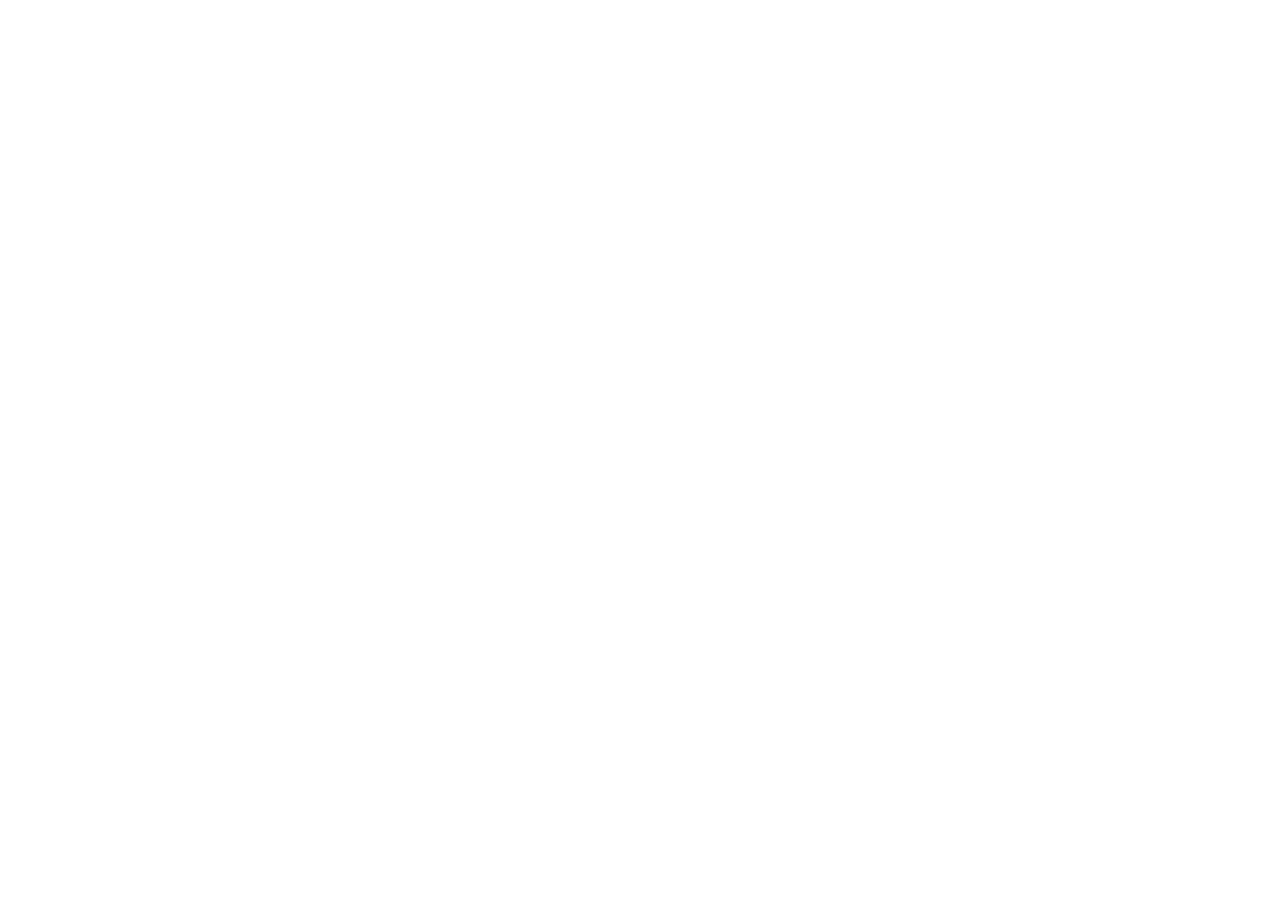
==== index.html @ a6c27d0e "revision" ====
<!DOCTYPE html>
<html lang="en">
  <head>
    <meta charset="UTF-8" />
    <meta name="viewport" content="width=device-width, initial-scale=1.0" />
    <title>Get and Post</title>
  </head>
  <body></body>
  <script src="script.js"></script>
</html>
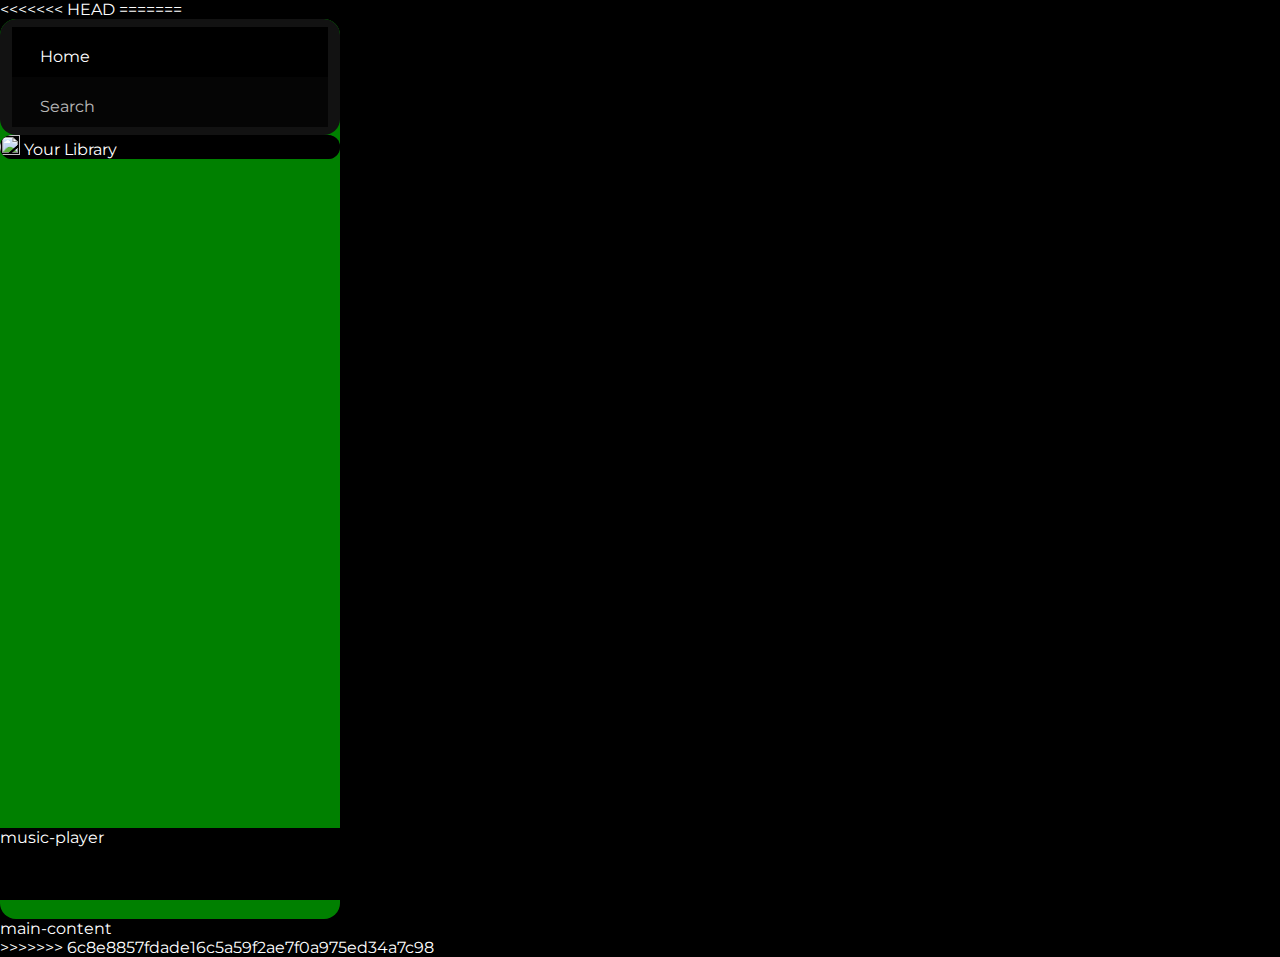
==== commit a5dc571d: "Merge branch 'main' of https://github.com/Jay-Govind/Practice" ====
--- a/index.html
+++ b/index.html
@@ -1,5 +1,6 @@
 <!DOCTYPE html>
 <html lang="en">
+<<<<<<< HEAD
   <head>
     <meta charset="UTF-8" />
     <meta name="viewport" content="width=device-width, initial-scale=1.0" />
@@ -7,4 +8,53 @@
   </head>
   <body></body>
   <script src="script.js"></script>
+=======
+<head>
+    <meta charset="UTF-8">
+    <meta name="viewport" content="width=device-width, initial-scale=1.0">
+    <link rel="stylesheet" href="https://cdnjs.cloudflare.com/ajax/libs/font-awesome/6.6.0/css/all.min.css" integrity="sha512-Kc323vGBEqzTmouAECnVceyQqyqdsSiqLQISBL29aUW4U/M7pSPA/gEUZQqv1cwx4OnYxTxve5UMg5GT6L4JJg==" crossorigin="anonymous" referrerpolicy="no-referrer" />
+    <link rel="icon" href="C:\Users\pearl\Desktop\classroom\spotify-project\logo.png"/>
+    <title>Spotify - Web Player:Music for everyone</title>
+    <link rel="preconnect" href="https://fonts.googleapis.com">
+    <link rel="preconnect" href="https://fonts.gstatic.com" crossorigin>
+    <link href="https://fonts.googleapis.com/css2?family=Montserrat:ital,wght@0,100..900;1,100..900&display=swap" rel="stylesheet">
+    <link rel="stylesheet" href="style.css"/>
+</head>
+<body>
+    <div class="main">
+        <div class="sidebar">
+            <div class="nav">
+                <div class="nav-option" style="opacity: 1;">
+                    <i class="fa-solid fa-house"></i>
+                    <a href="#" >Home</a>
+                </div>
+                <div class="nav-option">
+                    <i class="fa-solid fa-magnifying-glass"></i>
+                    <a href="#" >Search</a>
+                </div>
+            </div>
+            <div class="library">
+                <div class="options">
+                    <div class="lib-option">
+                       <img src="library_icon.png">
+                        <a href="#" >Your Library</a>
+                    </div>
+                </div>
+            </div>
+                    <div class="icons">
+                        <i class="fa-solid fa-plus"></i>
+                        <i class="fa-solid fa-arrow-right"></i>
+
+                    </div>
+                    </div>
+                   
+               
+               
+            </div>
+        </div>
+        <div class="main-content">main-content</div>
+        <div class="music-player">music-player</div>
+    </div>
+</body>
+>>>>>>> 6c8e8857fdade16c5a59f2ae7f0a975ed34a7c98
 </html>
--- a/style.css
+++ b/style.css
@@ -0,0 +1,80 @@
+* {
+  font-family: "Montserrat", serif;
+  margin: 0;
+  background-color: black;
+  color: white;
+  overflow: hidden;
+}
+
+.main {
+  display: flex;
+  height: 100vh;
+}
+
+.sidebar {
+  background-color: green;
+  width: 340px;
+  border-radius: 1rem;
+}
+
+.main-content {
+  background-color: #000;
+  flex: 1;
+  overflow: auto;
+}
+
+.music-player {
+  background-color: black;
+  position: fixed;
+  bottom: 0;
+  width: 100%;
+  height: 72px;
+}
+
+a {
+  text-decoration: none;
+}
+
+.nav {
+  background-color: #121212;
+  border-radius: 1rem;
+  display: flex;
+  flex-direction: column;
+  justify-content: center;
+  height: 100px;
+  padding: 0.5rem 0.75rem;
+}
+
+.nav-option {
+  line-height: 2.5rem;
+  opacity: 0.7;
+  padding: 0.5rem 0.75rem;
+}
+
+.nav-option:hover {
+  opacity: 1;
+}
+
+.nav-option i {
+  font-size: 1.25rem;
+}
+
+.nav-option a {
+  font-size: 1rem;
+  margin-left: 1rem;
+}
+
+.library {
+  background-color: #121212;
+  border-radius: 1rem;
+}
+
+.options {
+  display: inline;
+  justify-content: space-between;
+}
+
+.lib-option img {
+  height: 1.25rem;
+  width: 1.25rem;
+}
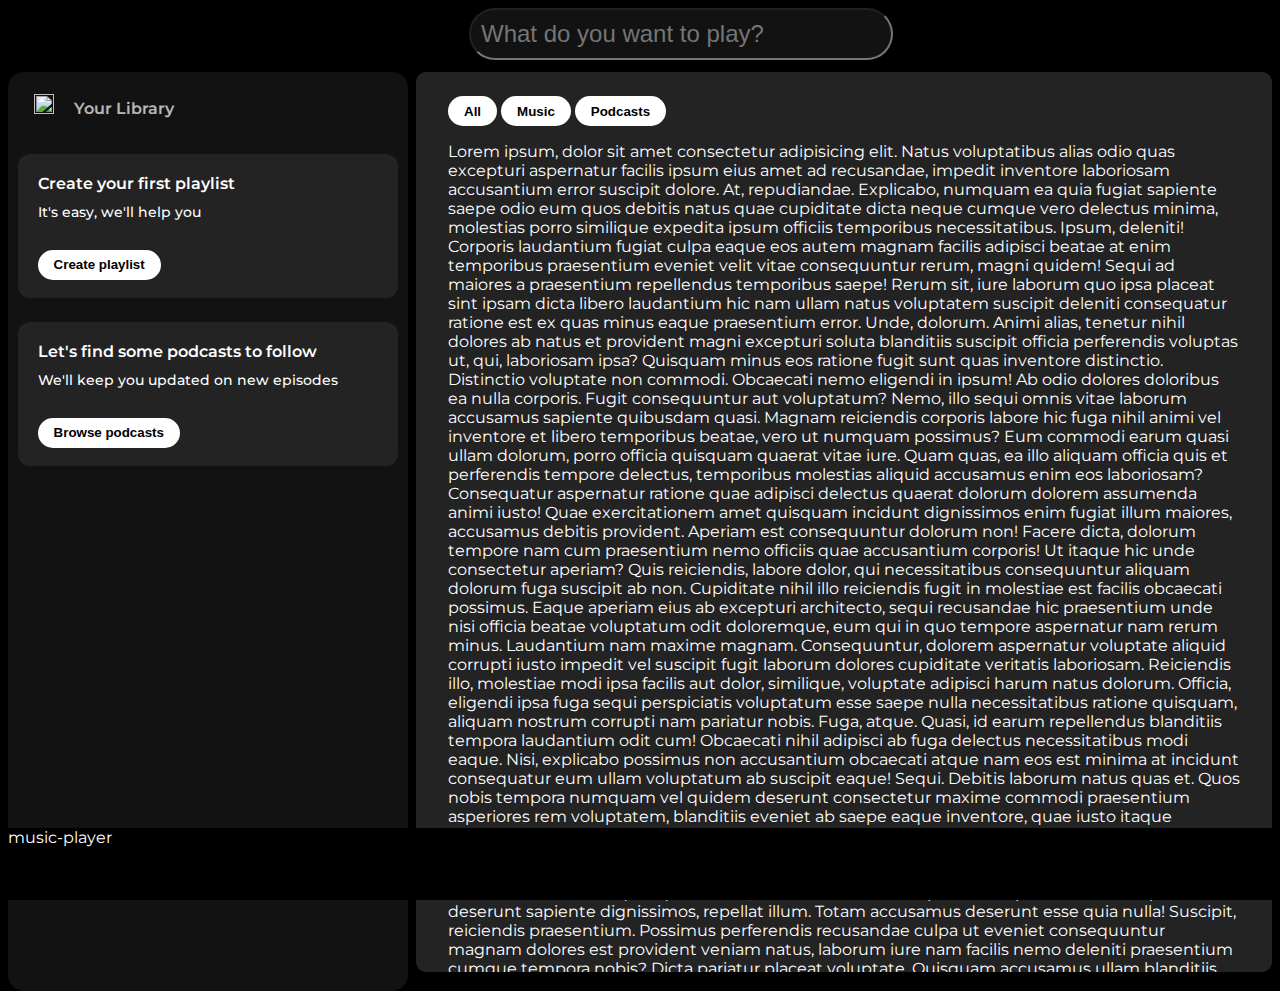
==== commit fdb3fb66: "add the files" ====
--- a/index.html
+++ b/index.html
@@ -1,60 +1,254 @@
 <!DOCTYPE html>
 <html lang="en">
-<<<<<<< HEAD
   <head>
     <meta charset="UTF-8" />
     <meta name="viewport" content="width=device-width, initial-scale=1.0" />
-    <title>Get and Post</title>
+    <title>Spotify - Web Player: Music for everyone</title>
+    <link rel="stylesheet" href="style.css" />
+    <link
+      rel="stylesheet"
+      href="https://cdnjs.cloudflare.com/ajax/libs/font-awesome/6.6.0/css/all.min.css"
+      integrity="sha512-Kc323vGBEqzTmouAECnVceyQqyqdsSiqLQISBL29aUW4U/M7pSPA/gEUZQqv1cwx4OnYxTxve5UMg5GT6L4JJg=="
+      crossorigin="anonymous"
+      referrerpolicy="no-referrer"
+    />
+    <link rel="icon" href="./assets/logo.png" />
+    <link rel="preconnect" href="https://fonts.googleapis.com" />
+    <link rel="preconnect" href="https://fonts.gstatic.com" crossorigin />
+    <link
+      href="https://fonts.googleapis.com/css2?family=Montserrat:ital,wght@0,100..900;1,100..900&display=swap"
+      rel="stylesheet"
+    />
   </head>
-  <body></body>
-  <script src="script.js"></script>
-=======
-<head>
-    <meta charset="UTF-8">
-    <meta name="viewport" content="width=device-width, initial-scale=1.0">
-    <link rel="stylesheet" href="https://cdnjs.cloudflare.com/ajax/libs/font-awesome/6.6.0/css/all.min.css" integrity="sha512-Kc323vGBEqzTmouAECnVceyQqyqdsSiqLQISBL29aUW4U/M7pSPA/gEUZQqv1cwx4OnYxTxve5UMg5GT6L4JJg==" crossorigin="anonymous" referrerpolicy="no-referrer" />
-    <link rel="icon" href="C:\Users\pearl\Desktop\classroom\spotify-project\logo.png"/>
-    <title>Spotify - Web Player:Music for everyone</title>
-    <link rel="preconnect" href="https://fonts.googleapis.com">
-    <link rel="preconnect" href="https://fonts.gstatic.com" crossorigin>
-    <link href="https://fonts.googleapis.com/css2?family=Montserrat:ital,wght@0,100..900;1,100..900&display=swap" rel="stylesheet">
-    <link rel="stylesheet" href="style.css"/>
-</head>
-<body>
+  <body>
+    <div class="top">
+      <div class="logo">
+        <i class="fa-brands fa-spotify"></i>
+      </div>
+
+      <div class="search-bar">
+        <div class="homelogo"><i class="fa-solid fa-house"></i></div>
+        <div class="search">
+          <i class="fa-solid fa-magnifying-glass"></i>
+          <input type="text" placeholder="What do you want to play?" />
+        </div>
+      </div>
+      <div class="validation"></div>
+    </div>
     <div class="main">
-        <div class="sidebar">
-            <div class="nav">
-                <div class="nav-option" style="opacity: 1;">
-                    <i class="fa-solid fa-house"></i>
-                    <a href="#" >Home</a>
-                </div>
-                <div class="nav-option">
-                    <i class="fa-solid fa-magnifying-glass"></i>
-                    <a href="#" >Search</a>
-                </div>
-            </div>
-            <div class="library">
-                <div class="options">
-                    <div class="lib-option">
-                       <img src="library_icon.png">
-                        <a href="#" >Your Library</a>
-                    </div>
-                </div>
-            </div>
-                    <div class="icons">
-                        <i class="fa-solid fa-plus"></i>
-                        <i class="fa-solid fa-arrow-right"></i>
+      <div class="sidebar">
+        <div class="library">
+          <div class="lib-options">
+            <div class="your-lib">
+              <img src="./assets/library_icon.png" alt="" />
+              <a href="#"> Your Library</a>
+            </div>
+            <div class="icons">
+              <i class="fa-solid fa-plus"></i>
+              <i class="fa-solid fa-arrow-right"></i>
+            </div>
+          </div>
+          <div class="lib-box">
+            <div class="box-one">
+              <div class="box-p1">Create your first playlist</div>
+              <div class="box-p2">It's easy, we'll help you</div>
+              <button class="badge">Create playlist</button>
+            </div>
+            <div class="box-one">
+              <div class="box-p1">Let's find some podcasts to follow</div>
+              <div class="box-p2">We'll keep you updated on new episodes</div>
+              <button class="badge">Browse podcasts</button>
+            </div>
+          </div>
+        </div>
+      </div>
 
-                    </div>
-                    </div>
-                   
-               
-               
-            </div>
+      <div class="main-content">
+        <div class="content">
+          <div class="sticky-nav">
+            <button class="badge">All</button>
+            <button class="badge">Music</button>
+            <button class="badge">Podcasts</button>
+          </div>
+          <div class="albums">
+            Lorem ipsum, dolor sit amet consectetur adipisicing elit. Natus
+            voluptatibus alias odio quas excepturi aspernatur facilis ipsum eius
+            amet ad recusandae, impedit inventore laboriosam accusantium error
+            suscipit dolore. At, repudiandae. Explicabo, numquam ea quia fugiat
+            sapiente saepe odio eum quos debitis natus quae cupiditate dicta
+            neque cumque vero delectus minima, molestias porro similique
+            expedita ipsum officiis temporibus necessitatibus. Ipsum, deleniti!
+            Corporis laudantium fugiat culpa eaque eos autem magnam facilis
+            adipisci beatae at enim temporibus praesentium eveniet velit vitae
+            consequuntur rerum, magni quidem! Sequi ad maiores a praesentium
+            repellendus temporibus saepe! Rerum sit, iure laborum quo ipsa
+            placeat sint ipsam dicta libero laudantium hic nam ullam natus
+            voluptatem suscipit deleniti consequatur ratione est ex quas minus
+            eaque praesentium error. Unde, dolorum. Animi alias, tenetur nihil
+            dolores ab natus et provident magni excepturi soluta blanditiis
+            suscipit officia perferendis voluptas ut, qui, laboriosam ipsa?
+            Quisquam minus eos ratione fugit sunt quas inventore distinctio.
+            Distinctio voluptate non commodi. Obcaecati nemo eligendi in ipsum!
+            Ab odio dolores doloribus ea nulla corporis. Fugit consequuntur aut
+            voluptatum? Nemo, illo sequi omnis vitae laborum accusamus sapiente
+            quibusdam quasi. Magnam reiciendis corporis labore hic fuga nihil
+            animi vel inventore et libero temporibus beatae, vero ut numquam
+            possimus? Eum commodi earum quasi ullam dolorum, porro officia
+            quisquam quaerat vitae iure. Quam quas, ea illo aliquam officia quis
+            et perferendis tempore delectus, temporibus molestias aliquid
+            accusamus enim eos laboriosam? Consequatur aspernatur ratione quae
+            adipisci delectus quaerat dolorum dolorem assumenda animi iusto!
+            Quae exercitationem amet quisquam incidunt dignissimos enim fugiat
+            illum maiores, accusamus debitis provident. Aperiam est consequuntur
+            dolorum non! Facere dicta, dolorum tempore nam cum praesentium nemo
+            officiis quae accusantium corporis! Ut itaque hic unde consectetur
+            aperiam? Quis reiciendis, labore dolor, qui necessitatibus
+            consequuntur aliquam dolorum fuga suscipit ab non. Cupiditate nihil
+            illo reiciendis fugit in molestiae est facilis obcaecati possimus.
+            Eaque aperiam eius ab excepturi architecto, sequi recusandae hic
+            praesentium unde nisi officia beatae voluptatum odit doloremque, eum
+            qui in quo tempore aspernatur nam rerum minus. Laudantium nam maxime
+            magnam. Consequuntur, dolorem aspernatur voluptate aliquid corrupti
+            iusto impedit vel suscipit fugit laborum dolores cupiditate
+            veritatis laboriosam. Reiciendis illo, molestiae modi ipsa facilis
+            aut dolor, similique, voluptate adipisci harum natus dolorum.
+            Officia, eligendi ipsa fuga sequi perspiciatis voluptatum esse saepe
+            nulla necessitatibus ratione quisquam, aliquam nostrum corrupti nam
+            pariatur nobis. Fuga, atque. Quasi, id earum repellendus blanditiis
+            tempora laudantium odit cum! Obcaecati nihil adipisci ab fuga
+            delectus necessitatibus modi eaque. Nisi, explicabo possimus non
+            accusantium obcaecati atque nam eos est minima at incidunt
+            consequatur eum ullam voluptatum ab suscipit eaque! Sequi. Debitis
+            laborum natus quas et. Quos nobis tempora numquam vel quidem
+            deserunt consectetur maxime commodi praesentium asperiores rem
+            voluptatem, blanditiis eveniet ab saepe eaque inventore, quae iusto
+            itaque quisquam distinctio! Suscipit laboriosam vitae placeat cumque
+            rerum numquam itaque natus nam nostrum voluptatum laudantium ea quo
+            ut aspernatur pariatur nulla autem perferendis illum, sequi quis
+            alias officia voluptatibus enim dolorum? Dicta! Eaque mollitia
+            quaerat vero beatae veritatis esse illum aliquid quam nulla, tenetur
+            amet sed corporis. Suscipit sunt sed voluptatibus deserunt sapiente
+            dignissimos, repellat illum. Totam accusamus deserunt esse quia
+            nulla! Suscipit, reiciendis praesentium. Possimus perferendis
+            recusandae culpa ut eveniet consequuntur magnam dolores est
+            provident veniam natus, laborum iure nam facilis nemo deleniti
+            praesentium cumque tempora nobis? Dicta pariatur placeat voluptate.
+            Quisquam accusamus ullam blanditiis, praesentium nulla, dolorum
+            eaque sapiente dolores culpa eos quibusdam? Voluptatibus iure
+            possimus recusandae reprehenderit eum expedita dignissimos quos
+            labore perspiciatis. Recusandae blanditiis dolorem omnis dicta
+            natus. Iusto repellat placeat sequi nesciunt. Blanditiis cupiditate
+            vitae provident ipsa eveniet, iusto, maiores architecto esse saepe
+            rem facere perferendis quaerat commodi laboriosam omnis libero
+            temporibus, distinctio alias. Optio, expedita consectetur! Cum modi
+            vel saepe, sint fugiat ratione tempore reprehenderit ducimus quae.
+            Pariatur blanditiis officia praesentium, dolorem aliquid tempore
+            amet repellat nostrum, sed doloribus minima laborum aliquam,
+            consequatur quidem consequuntur enim! Placeat esse dolores sed
+            magnam, rerum deleniti ex culpa, fugit cum recusandae sit ab animi
+            non commodi quibusdam nulla cumque eos sequi pariatur autem alias
+            unde reprehenderit. Unde, vel maxime. Fugit necessitatibus sed
+            ducimus, ipsam optio, dignissimos nemo nam accusamus expedita ad
+            odit pariatur aspernatur illum iure? Excepturi odio a hic, nesciunt
+            adipisci dolor praesentium architecto, sapiente unde magnam
+            reprehenderit. Tempore consequatur alias nemo, at enim dolorem sed!
+            Repellat esse placeat aliquam, aliquid ab autem eaque dolore labore,
+            unde cum ut ad reprehenderit ipsa minima quos! Sequi quod velit
+            sint! Perferendis alias, harum ab necessitatibus magnam, modi
+            pariatur dolores voluptates soluta at, sequi autem nostrum aliquid
+            rerum nulla consectetur sit similique vitae nemo quibusdam tempora
+            beatae reiciendis iure quia! Ea? Minus eum maiores, quis natus
+            ratione tempore animi repellat similique dignissimos velit!
+            Consectetur eos libero facere iure excepturi hic, odit fugiat, ab
+            quis repellendus quaerat eaque maxime cum dolore accusamus! Rem
+            quidem dolorum ab, debitis neque possimus nulla iusto id eveniet
+            velit fuga saepe nisi. Est sed, repudiandae, mollitia repellendus,
+            recusandae officiis error ex dolorem voluptas nihil dolor soluta
+            consectetur? Saepe iure earum debitis dignissimos natus aperiam
+            consequuntur hic explicabo sapiente magni, assumenda eligendi labore
+            eaque quisquam, commodi ducimus veritatis esse dolores quos
+            voluptatem quo voluptate. Asperiores facilis magni fugit. Tenetur
+            voluptas esse in quasi iste odio culpa a mollitia, incidunt est ea,
+            molestiae porro ducimus. Nam vero quidem quaerat quas. Hic pariatur,
+            illum et aspernatur adipisci eum laboriosam laudantium! Fuga
+            architecto, magni rerum ut id est. Id, minima perspiciatis. Nihil
+            accusantium fugiat laboriosam distinctio dolorem maiores laborum
+            debitis quam, quos magni consequuntur modi culpa et incidunt totam,
+            quas ea? Beatae numquam iusto, qui temporibus, quisquam eos maiores
+            odio rerum quam placeat minima nam sequi autem quo architecto
+            incidunt odit assumenda commodi, fugiat vel ipsa neque quaerat iste.
+            Dignissimos, facilis. Soluta nihil qui ipsa ratione blanditiis et
+            sapiente sunt temporibus? Officiis consequuntur nostrum nesciunt
+            delectus cumque aperiam similique adipisci placeat accusantium
+            perferendis nihil, voluptas, molestias recusandae, deleniti quos
+            fugiat sunt. Ex animi repellendus temporibus, voluptatem explicabo
+            optio blanditiis. Vero officia perferendis dolore blanditiis,
+            expedita dolorem inventore minus aut eligendi rem nisi fugit autem
+            corrupti consequuntur at voluptatibus est earum quidem. Fugit
+            adipisci non rerum. Dolor facilis error eligendi aperiam a, sit
+            quisquam velit odit labore id, modi dolorem veniam in nobis suscipit
+            itaque rem fugit odio mollitia ad! Velit, quisquam? Maiores dolores
+            ad commodi ullam placeat perferendis, rem dolor inventore vero
+            eligendi magni delectus quasi, itaque deleniti, accusantium animi.
+            Animi nihil autem rerum saepe iste laborum itaque officia voluptas.
+            Aut? Dolorum illo atque expedita, voluptate eum commodi. Sint minima
+            a voluptates. Esse unde nesciunt laboriosam praesentium dicta
+            tempore beatae eligendi ipsum fuga facilis assumenda id error
+            voluptate nisi, voluptatem repellat? Libero quis placeat architecto
+            nesciunt, facere animi consequatur debitis sapiente voluptates
+            soluta id veritatis, minus, voluptatem molestias. Ea, obcaecati
+            maxime velit aperiam maiores dolor similique perspiciatis iure
+            optio, possimus dignissimos. Aperiam officiis saepe molestias quam
+            cumque iste ullam sunt nemo ut assumenda totam, beatae iusto quod
+            debitis culpa recusandae praesentium nulla quibusdam! Quidem ipsum
+            earum facere dolore voluptate, quae sed! Quia quaerat odit illum,
+            distinctio quas alias obcaecati nulla fugit blanditiis vero eius
+            soluta cupiditate nostrum nisi facere. Sint iure commodi impedit
+            fuga perspiciatis magnam hic cupiditate? Ipsa, alias assumenda.
+            Modi, nam debitis expedita incidunt, omnis, inventore quisquam
+            quaerat recusandae in cum minima odit id labore dignissimos
+            voluptatem. Deserunt, exercitationem. Eveniet quae magni dolor
+            officiis. Nostrum autem atque ex aliquid! Nesciunt facilis aperiam
+            vel iste? Mollitia facere amet saepe, praesentium minus aliquid
+            recusandae quis incidunt iusto enim reiciendis? Quidem, eos tempora!
+            Accusamus velit animi laborum laudantium hic enim atque veritatis.
+            Adipisci architecto in, dignissimos minus quis sed animi tenetur
+            praesentium magni dolorem fugit amet aspernatur nesciunt
+            voluptatibus blanditiis dolore eveniet aliquam fuga maiores iste
+            aperiam impedit! Quas facere quidem fuga! Eaque mollitia consequatur
+            minima. Quia repellendus quisquam corrupti cumque explicabo atque,
+            dolores saepe ratione possimus necessitatibus molestias id, est
+            reprehenderit minus laborum vel eaque aut blanditiis, quaerat
+            distinctio quibusdam? Earum? Voluptates delectus hic itaque maiores
+            eum sunt aut ab dolore, sint reiciendis, voluptate velit dolorem
+            natus sit minus obcaecati adipisci deserunt? Modi dignissimos
+            aspernatur magnam odio? Quibusdam eos nisi optio? In autem
+            voluptates doloremque suscipit nesciunt, corrupti porro culpa
+            reprehenderit voluptas molestias repellat iure deleniti nostrum
+            tenetur animi odit, numquam eaque. Ab sapiente qui eligendi nobis
+            saepe non possimus tempore? Quibusdam molestiae at non obcaecati.
+            Totam, minima impedit, amet laborum nam fugiat earum repudiandae
+            necessitatibus autem distinctio dolorum eaque at provident, officia
+            quos dolore accusamus vitae a esse quo! Ex! At, eius non. Libero
+            fugiat alias, ratione pariatur non reprehenderit, atque aliquam at
+            eaque repellendus molestiae soluta cumque sapiente magni natus minus
+            nisi neque qui quidem aut nam autem. Autem! Repellat quo ad ipsam
+            itaque eos ut impedit doloribus rem praesentium assumenda aspernatur
+            quia corporis delectus, officia ratione quaerat recusandae. Adipisci
+            esse voluptas reprehenderit minus laudantium unde quidem eum
+            dignissimos? Necessitatibus esse corrupti sunt minima blanditiis
+            dolores voluptatibus dicta qui voluptatum, sit consequatur fugiat
+            labore quia recusandae quod voluptate! Quam, optio necessitatibus!
+            Facere veniam fugit cum expedita eveniet ex adipisci. Assumenda cum,
+            unde facere optio nam autem, aspernatur debitis quod mollitia
+            voluptas a odio nulla recusandae temporibus doloremque explicabo.
+            Illum earum dolore minima cumque saepe omnis rem repellendus
+            quaerat? Architecto.
+          </div>
         </div>
-        <div class="main-content">main-content</div>
-        <div class="music-player">music-player</div>
+      </div>
+
+      <div class="music-player">music-player</div>
     </div>
-</body>
->>>>>>> 6c8e8857fdade16c5a59f2ae7f0a975ed34a7c98
+  </body>
 </html>
--- a/style.css
+++ b/style.css
@@ -1,6 +1,7 @@
-* {
-  font-family: "Montserrat", serif;
+body {
+  font-family: "Montserrat", sans-serif;
   margin: 0;
+  padding: 0;
   background-color: black;
   color: white;
   overflow: hidden;
@@ -9,72 +10,155 @@
 .main {
   display: flex;
   height: 100vh;
+  padding: 0.5rem;
+}
+
+.top {
+  background-color: black;
+  height: 64px;
+  display: flex;
+  justify-content: space-between;
 }
 
 .sidebar {
-  background-color: green;
-  width: 340px;
-  border-radius: 1rem;
+  background-color: black;
+  width: 400px;
+  margin-right: 0.5rem;
+  flex-shrink: 0;
 }
-
-.main-content {
-  background-color: #000;
+.content {
   flex: 1;
+  background-color: black;
+  border-radius: 10px;
   overflow: auto;
 }
 
 .music-player {
   background-color: black;
   position: fixed;
-  bottom: 0;
+  bottom: 0px;
   width: 100%;
   height: 72px;
 }
 
-a {
-  text-decoration: none;
+.top .logo i {
+  font-size: 2em;
+  padding: 1rem;
 }
 
-.nav {
+.search-bar .search input {
   background-color: #121212;
-  border-radius: 1rem;
-  display: flex;
-  flex-direction: column;
-  justify-content: center;
-  height: 100px;
-  padding: 0.5rem 0.75rem;
+  font-size: 1.5em;
+  padding: 10px;
+  margin: 8px;
+  width: 400px;
+  border-radius: 50px;
 }
 
-.nav-option {
-  line-height: 2.5rem;
-  opacity: 0.7;
-  padding: 0.5rem 0.75rem;
+.search-bar {
+  display: flex;
+}
+.search-bar .homelogo i {
+  font-size: 1.5em;
+  padding-right: 20px;
+  padding-left: 30px;
 }
 
-.nav-option:hover {
-  opacity: 1;
-}
-
-.nav-option i {
-  font-size: 1.25rem;
-}
-
-.nav-option a {
-  font-size: 1rem;
-  margin-left: 1rem;
+.search-bar .homelogo {
+  padding-top: 20px;
 }
 
 .library {
   background-color: #121212;
   border-radius: 1rem;
+  height: 100vh;
+  padding: 0.6rem 0.6rem;
 }
 
-.options {
-  display: inline;
+.lib-options {
+  display: flex;
   justify-content: space-between;
+  align-items: center;
+  padding: 1rem;
+  padding-top: 0.5rem;
+  height: 2rem;
 }
 
-.lib-option img {
+.your-lib a {
+  text-decoration: none;
+  color: white;
+  opacity: 0.7;
+
+  font-size: 1rem;
+  font-weight: 600;
+}
+.your-lib :hover {
+  opacity: 1;
+}
+
+.your-lib img {
   height: 1.25rem;
   width: 1.25rem;
+  padding-right: 1rem;
 }
+
+.lib-options .icons {
+  font-size: 1.25rem;
+  display: flex;
+}
+.lib-options .icons i {
+  opacity: 0.7;
+  margin-right: 1rem;
+}
+
+.lib-options .icons i:hover {
+  opacity: 1;
+}
+
+.box-one {
+  height: 7rem;
+
+  background-color: #232323;
+  border-radius: 0.75rem;
+  margin: 1rem 0 1.5rem 0;
+  padding: 1rem 1.25rem;
+  line-height: 1.75rem;
+}
+
+.box-one .box-p1 {
+  font-size: 1rem;
+  font-weight: 600;
+}
+
+.box-one .box-p2 {
+  font-size: 0.85rem;
+  font-weight: 500;
+}
+
+.badge {
+  background-color: #fff;
+  border: none;
+  border-radius: 2rem;
+  padding: 0.25rem 1rem;
+  font-weight: 600;
+  height: 1.9rem;
+  width: fit-content;
+  margin-top: 1.5rem;
+}
+
+.content {
+  /* flex: 1; */
+  background-color: #232323;
+  height: 100vh;
+  padding: 0 2rem 0 2rem;
+  /* overflow-y: auto; */
+}
+
+.sticky-nav {
+  position: sticky;
+  top: 0;
+
+  height: 70px;
+  background-color: #232323;
+}
+
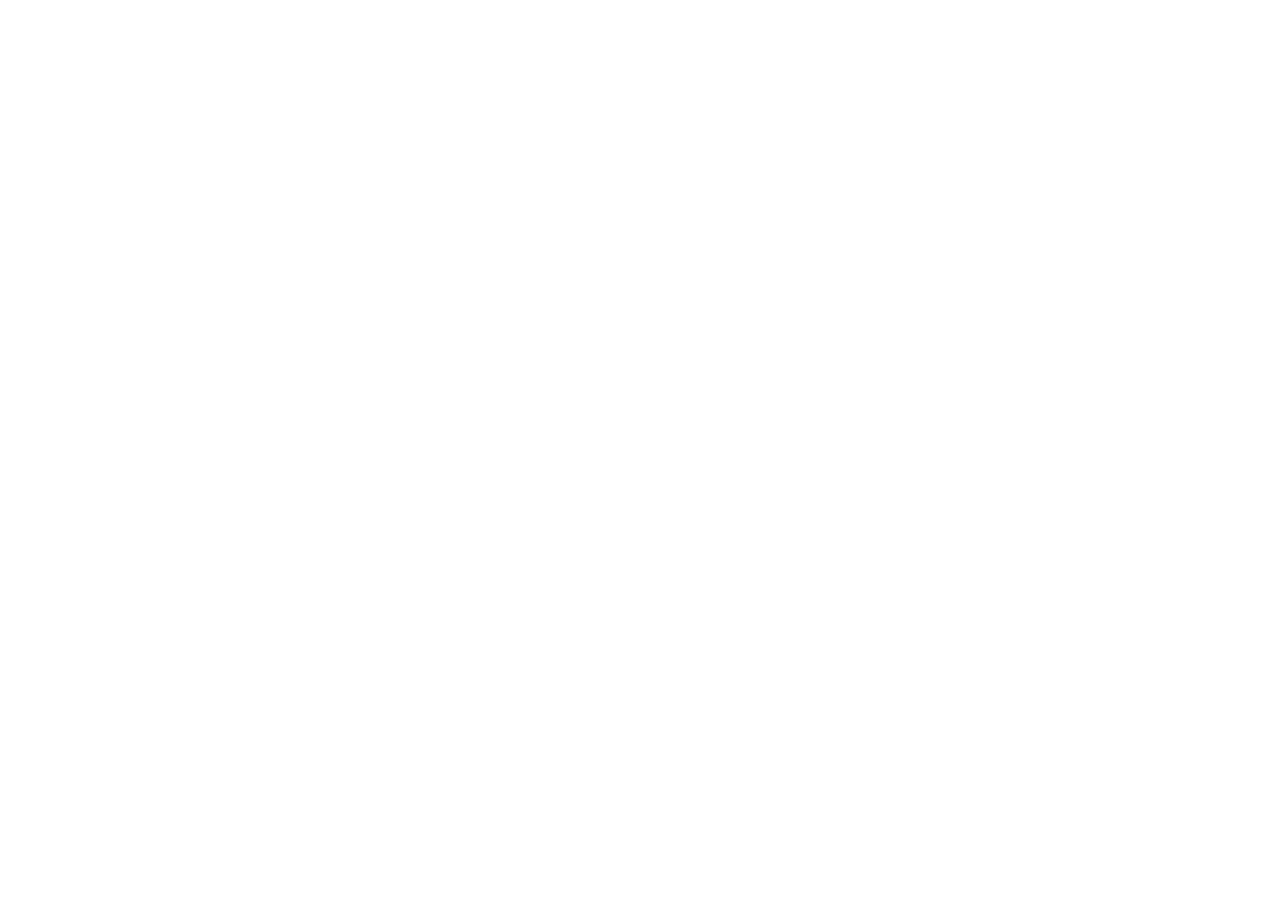
==== commit abe7bf5f: "add the files" ====
--- a/index.html
+++ b/index.html
@@ -3,252 +3,9 @@
   <head>
     <meta charset="UTF-8" />
     <meta name="viewport" content="width=device-width, initial-scale=1.0" />
-    <title>Spotify - Web Player: Music for everyone</title>
-    <link rel="stylesheet" href="style.css" />
-    <link
-      rel="stylesheet"
-      href="https://cdnjs.cloudflare.com/ajax/libs/font-awesome/6.6.0/css/all.min.css"
-      integrity="sha512-Kc323vGBEqzTmouAECnVceyQqyqdsSiqLQISBL29aUW4U/M7pSPA/gEUZQqv1cwx4OnYxTxve5UMg5GT6L4JJg=="
-      crossorigin="anonymous"
-      referrerpolicy="no-referrer"
-    />
-    <link rel="icon" href="./assets/logo.png" />
-    <link rel="preconnect" href="https://fonts.googleapis.com" />
-    <link rel="preconnect" href="https://fonts.gstatic.com" crossorigin />
-    <link
-      href="https://fonts.googleapis.com/css2?family=Montserrat:ital,wght@0,100..900;1,100..900&display=swap"
-      rel="stylesheet"
-    />
+    <title>Document</title>
   </head>
   <body>
-    <div class="top">
-      <div class="logo">
-        <i class="fa-brands fa-spotify"></i>
-      </div>
-
-      <div class="search-bar">
-        <div class="homelogo"><i class="fa-solid fa-house"></i></div>
-        <div class="search">
-          <i class="fa-solid fa-magnifying-glass"></i>
-          <input type="text" placeholder="What do you want to play?" />
-        </div>
-      </div>
-      <div class="validation"></div>
-    </div>
-    <div class="main">
-      <div class="sidebar">
-        <div class="library">
-          <div class="lib-options">
-            <div class="your-lib">
-              <img src="./assets/library_icon.png" alt="" />
-              <a href="#"> Your Library</a>
-            </div>
-            <div class="icons">
-              <i class="fa-solid fa-plus"></i>
-              <i class="fa-solid fa-arrow-right"></i>
-            </div>
-          </div>
-          <div class="lib-box">
-            <div class="box-one">
-              <div class="box-p1">Create your first playlist</div>
-              <div class="box-p2">It's easy, we'll help you</div>
-              <button class="badge">Create playlist</button>
-            </div>
-            <div class="box-one">
-              <div class="box-p1">Let's find some podcasts to follow</div>
-              <div class="box-p2">We'll keep you updated on new episodes</div>
-              <button class="badge">Browse podcasts</button>
-            </div>
-          </div>
-        </div>
-      </div>
-
-      <div class="main-content">
-        <div class="content">
-          <div class="sticky-nav">
-            <button class="badge">All</button>
-            <button class="badge">Music</button>
-            <button class="badge">Podcasts</button>
-          </div>
-          <div class="albums">
-            Lorem ipsum, dolor sit amet consectetur adipisicing elit. Natus
-            voluptatibus alias odio quas excepturi aspernatur facilis ipsum eius
-            amet ad recusandae, impedit inventore laboriosam accusantium error
-            suscipit dolore. At, repudiandae. Explicabo, numquam ea quia fugiat
-            sapiente saepe odio eum quos debitis natus quae cupiditate dicta
-            neque cumque vero delectus minima, molestias porro similique
-            expedita ipsum officiis temporibus necessitatibus. Ipsum, deleniti!
-            Corporis laudantium fugiat culpa eaque eos autem magnam facilis
-            adipisci beatae at enim temporibus praesentium eveniet velit vitae
-            consequuntur rerum, magni quidem! Sequi ad maiores a praesentium
-            repellendus temporibus saepe! Rerum sit, iure laborum quo ipsa
-            placeat sint ipsam dicta libero laudantium hic nam ullam natus
-            voluptatem suscipit deleniti consequatur ratione est ex quas minus
-            eaque praesentium error. Unde, dolorum. Animi alias, tenetur nihil
-            dolores ab natus et provident magni excepturi soluta blanditiis
-            suscipit officia perferendis voluptas ut, qui, laboriosam ipsa?
-            Quisquam minus eos ratione fugit sunt quas inventore distinctio.
-            Distinctio voluptate non commodi. Obcaecati nemo eligendi in ipsum!
-            Ab odio dolores doloribus ea nulla corporis. Fugit consequuntur aut
-            voluptatum? Nemo, illo sequi omnis vitae laborum accusamus sapiente
-            quibusdam quasi. Magnam reiciendis corporis labore hic fuga nihil
-            animi vel inventore et libero temporibus beatae, vero ut numquam
-            possimus? Eum commodi earum quasi ullam dolorum, porro officia
-            quisquam quaerat vitae iure. Quam quas, ea illo aliquam officia quis
-            et perferendis tempore delectus, temporibus molestias aliquid
-            accusamus enim eos laboriosam? Consequatur aspernatur ratione quae
-            adipisci delectus quaerat dolorum dolorem assumenda animi iusto!
-            Quae exercitationem amet quisquam incidunt dignissimos enim fugiat
-            illum maiores, accusamus debitis provident. Aperiam est consequuntur
-            dolorum non! Facere dicta, dolorum tempore nam cum praesentium nemo
-            officiis quae accusantium corporis! Ut itaque hic unde consectetur
-            aperiam? Quis reiciendis, labore dolor, qui necessitatibus
-            consequuntur aliquam dolorum fuga suscipit ab non. Cupiditate nihil
-            illo reiciendis fugit in molestiae est facilis obcaecati possimus.
-            Eaque aperiam eius ab excepturi architecto, sequi recusandae hic
-            praesentium unde nisi officia beatae voluptatum odit doloremque, eum
-            qui in quo tempore aspernatur nam rerum minus. Laudantium nam maxime
-            magnam. Consequuntur, dolorem aspernatur voluptate aliquid corrupti
-            iusto impedit vel suscipit fugit laborum dolores cupiditate
-            veritatis laboriosam. Reiciendis illo, molestiae modi ipsa facilis
-            aut dolor, similique, voluptate adipisci harum natus dolorum.
-            Officia, eligendi ipsa fuga sequi perspiciatis voluptatum esse saepe
-            nulla necessitatibus ratione quisquam, aliquam nostrum corrupti nam
-            pariatur nobis. Fuga, atque. Quasi, id earum repellendus blanditiis
-            tempora laudantium odit cum! Obcaecati nihil adipisci ab fuga
-            delectus necessitatibus modi eaque. Nisi, explicabo possimus non
-            accusantium obcaecati atque nam eos est minima at incidunt
-            consequatur eum ullam voluptatum ab suscipit eaque! Sequi. Debitis
-            laborum natus quas et. Quos nobis tempora numquam vel quidem
-            deserunt consectetur maxime commodi praesentium asperiores rem
-            voluptatem, blanditiis eveniet ab saepe eaque inventore, quae iusto
-            itaque quisquam distinctio! Suscipit laboriosam vitae placeat cumque
-            rerum numquam itaque natus nam nostrum voluptatum laudantium ea quo
-            ut aspernatur pariatur nulla autem perferendis illum, sequi quis
-            alias officia voluptatibus enim dolorum? Dicta! Eaque mollitia
-            quaerat vero beatae veritatis esse illum aliquid quam nulla, tenetur
-            amet sed corporis. Suscipit sunt sed voluptatibus deserunt sapiente
-            dignissimos, repellat illum. Totam accusamus deserunt esse quia
-            nulla! Suscipit, reiciendis praesentium. Possimus perferendis
-            recusandae culpa ut eveniet consequuntur magnam dolores est
-            provident veniam natus, laborum iure nam facilis nemo deleniti
-            praesentium cumque tempora nobis? Dicta pariatur placeat voluptate.
-            Quisquam accusamus ullam blanditiis, praesentium nulla, dolorum
-            eaque sapiente dolores culpa eos quibusdam? Voluptatibus iure
-            possimus recusandae reprehenderit eum expedita dignissimos quos
-            labore perspiciatis. Recusandae blanditiis dolorem omnis dicta
-            natus. Iusto repellat placeat sequi nesciunt. Blanditiis cupiditate
-            vitae provident ipsa eveniet, iusto, maiores architecto esse saepe
-            rem facere perferendis quaerat commodi laboriosam omnis libero
-            temporibus, distinctio alias. Optio, expedita consectetur! Cum modi
-            vel saepe, sint fugiat ratione tempore reprehenderit ducimus quae.
-            Pariatur blanditiis officia praesentium, dolorem aliquid tempore
-            amet repellat nostrum, sed doloribus minima laborum aliquam,
-            consequatur quidem consequuntur enim! Placeat esse dolores sed
-            magnam, rerum deleniti ex culpa, fugit cum recusandae sit ab animi
-            non commodi quibusdam nulla cumque eos sequi pariatur autem alias
-            unde reprehenderit. Unde, vel maxime. Fugit necessitatibus sed
-            ducimus, ipsam optio, dignissimos nemo nam accusamus expedita ad
-            odit pariatur aspernatur illum iure? Excepturi odio a hic, nesciunt
-            adipisci dolor praesentium architecto, sapiente unde magnam
-            reprehenderit. Tempore consequatur alias nemo, at enim dolorem sed!
-            Repellat esse placeat aliquam, aliquid ab autem eaque dolore labore,
-            unde cum ut ad reprehenderit ipsa minima quos! Sequi quod velit
-            sint! Perferendis alias, harum ab necessitatibus magnam, modi
-            pariatur dolores voluptates soluta at, sequi autem nostrum aliquid
-            rerum nulla consectetur sit similique vitae nemo quibusdam tempora
-            beatae reiciendis iure quia! Ea? Minus eum maiores, quis natus
-            ratione tempore animi repellat similique dignissimos velit!
-            Consectetur eos libero facere iure excepturi hic, odit fugiat, ab
-            quis repellendus quaerat eaque maxime cum dolore accusamus! Rem
-            quidem dolorum ab, debitis neque possimus nulla iusto id eveniet
-            velit fuga saepe nisi. Est sed, repudiandae, mollitia repellendus,
-            recusandae officiis error ex dolorem voluptas nihil dolor soluta
-            consectetur? Saepe iure earum debitis dignissimos natus aperiam
-            consequuntur hic explicabo sapiente magni, assumenda eligendi labore
-            eaque quisquam, commodi ducimus veritatis esse dolores quos
-            voluptatem quo voluptate. Asperiores facilis magni fugit. Tenetur
-            voluptas esse in quasi iste odio culpa a mollitia, incidunt est ea,
-            molestiae porro ducimus. Nam vero quidem quaerat quas. Hic pariatur,
-            illum et aspernatur adipisci eum laboriosam laudantium! Fuga
-            architecto, magni rerum ut id est. Id, minima perspiciatis. Nihil
-            accusantium fugiat laboriosam distinctio dolorem maiores laborum
-            debitis quam, quos magni consequuntur modi culpa et incidunt totam,
-            quas ea? Beatae numquam iusto, qui temporibus, quisquam eos maiores
-            odio rerum quam placeat minima nam sequi autem quo architecto
-            incidunt odit assumenda commodi, fugiat vel ipsa neque quaerat iste.
-            Dignissimos, facilis. Soluta nihil qui ipsa ratione blanditiis et
-            sapiente sunt temporibus? Officiis consequuntur nostrum nesciunt
-            delectus cumque aperiam similique adipisci placeat accusantium
-            perferendis nihil, voluptas, molestias recusandae, deleniti quos
-            fugiat sunt. Ex animi repellendus temporibus, voluptatem explicabo
-            optio blanditiis. Vero officia perferendis dolore blanditiis,
-            expedita dolorem inventore minus aut eligendi rem nisi fugit autem
-            corrupti consequuntur at voluptatibus est earum quidem. Fugit
-            adipisci non rerum. Dolor facilis error eligendi aperiam a, sit
-            quisquam velit odit labore id, modi dolorem veniam in nobis suscipit
-            itaque rem fugit odio mollitia ad! Velit, quisquam? Maiores dolores
-            ad commodi ullam placeat perferendis, rem dolor inventore vero
-            eligendi magni delectus quasi, itaque deleniti, accusantium animi.
-            Animi nihil autem rerum saepe iste laborum itaque officia voluptas.
-            Aut? Dolorum illo atque expedita, voluptate eum commodi. Sint minima
-            a voluptates. Esse unde nesciunt laboriosam praesentium dicta
-            tempore beatae eligendi ipsum fuga facilis assumenda id error
-            voluptate nisi, voluptatem repellat? Libero quis placeat architecto
-            nesciunt, facere animi consequatur debitis sapiente voluptates
-            soluta id veritatis, minus, voluptatem molestias. Ea, obcaecati
-            maxime velit aperiam maiores dolor similique perspiciatis iure
-            optio, possimus dignissimos. Aperiam officiis saepe molestias quam
-            cumque iste ullam sunt nemo ut assumenda totam, beatae iusto quod
-            debitis culpa recusandae praesentium nulla quibusdam! Quidem ipsum
-            earum facere dolore voluptate, quae sed! Quia quaerat odit illum,
-            distinctio quas alias obcaecati nulla fugit blanditiis vero eius
-            soluta cupiditate nostrum nisi facere. Sint iure commodi impedit
-            fuga perspiciatis magnam hic cupiditate? Ipsa, alias assumenda.
-            Modi, nam debitis expedita incidunt, omnis, inventore quisquam
-            quaerat recusandae in cum minima odit id labore dignissimos
-            voluptatem. Deserunt, exercitationem. Eveniet quae magni dolor
-            officiis. Nostrum autem atque ex aliquid! Nesciunt facilis aperiam
-            vel iste? Mollitia facere amet saepe, praesentium minus aliquid
-            recusandae quis incidunt iusto enim reiciendis? Quidem, eos tempora!
-            Accusamus velit animi laborum laudantium hic enim atque veritatis.
-            Adipisci architecto in, dignissimos minus quis sed animi tenetur
-            praesentium magni dolorem fugit amet aspernatur nesciunt
-            voluptatibus blanditiis dolore eveniet aliquam fuga maiores iste
-            aperiam impedit! Quas facere quidem fuga! Eaque mollitia consequatur
-            minima. Quia repellendus quisquam corrupti cumque explicabo atque,
-            dolores saepe ratione possimus necessitatibus molestias id, est
-            reprehenderit minus laborum vel eaque aut blanditiis, quaerat
-            distinctio quibusdam? Earum? Voluptates delectus hic itaque maiores
-            eum sunt aut ab dolore, sint reiciendis, voluptate velit dolorem
-            natus sit minus obcaecati adipisci deserunt? Modi dignissimos
-            aspernatur magnam odio? Quibusdam eos nisi optio? In autem
-            voluptates doloremque suscipit nesciunt, corrupti porro culpa
-            reprehenderit voluptas molestias repellat iure deleniti nostrum
-            tenetur animi odit, numquam eaque. Ab sapiente qui eligendi nobis
-            saepe non possimus tempore? Quibusdam molestiae at non obcaecati.
-            Totam, minima impedit, amet laborum nam fugiat earum repudiandae
-            necessitatibus autem distinctio dolorum eaque at provident, officia
-            quos dolore accusamus vitae a esse quo! Ex! At, eius non. Libero
-            fugiat alias, ratione pariatur non reprehenderit, atque aliquam at
-            eaque repellendus molestiae soluta cumque sapiente magni natus minus
-            nisi neque qui quidem aut nam autem. Autem! Repellat quo ad ipsam
-            itaque eos ut impedit doloribus rem praesentium assumenda aspernatur
-            quia corporis delectus, officia ratione quaerat recusandae. Adipisci
-            esse voluptas reprehenderit minus laudantium unde quidem eum
-            dignissimos? Necessitatibus esse corrupti sunt minima blanditiis
-            dolores voluptatibus dicta qui voluptatum, sit consequatur fugiat
-            labore quia recusandae quod voluptate! Quam, optio necessitatibus!
-            Facere veniam fugit cum expedita eveniet ex adipisci. Assumenda cum,
-            unde facere optio nam autem, aspernatur debitis quod mollitia
-            voluptas a odio nulla recusandae temporibus doloremque explicabo.
-            Illum earum dolore minima cumque saepe omnis rem repellendus
-            quaerat? Architecto.
-          </div>
-        </div>
-      </div>
-
-      <div class="music-player">music-player</div>
-    </div>
+    <script src="script.js"></script>
   </body>
 </html>
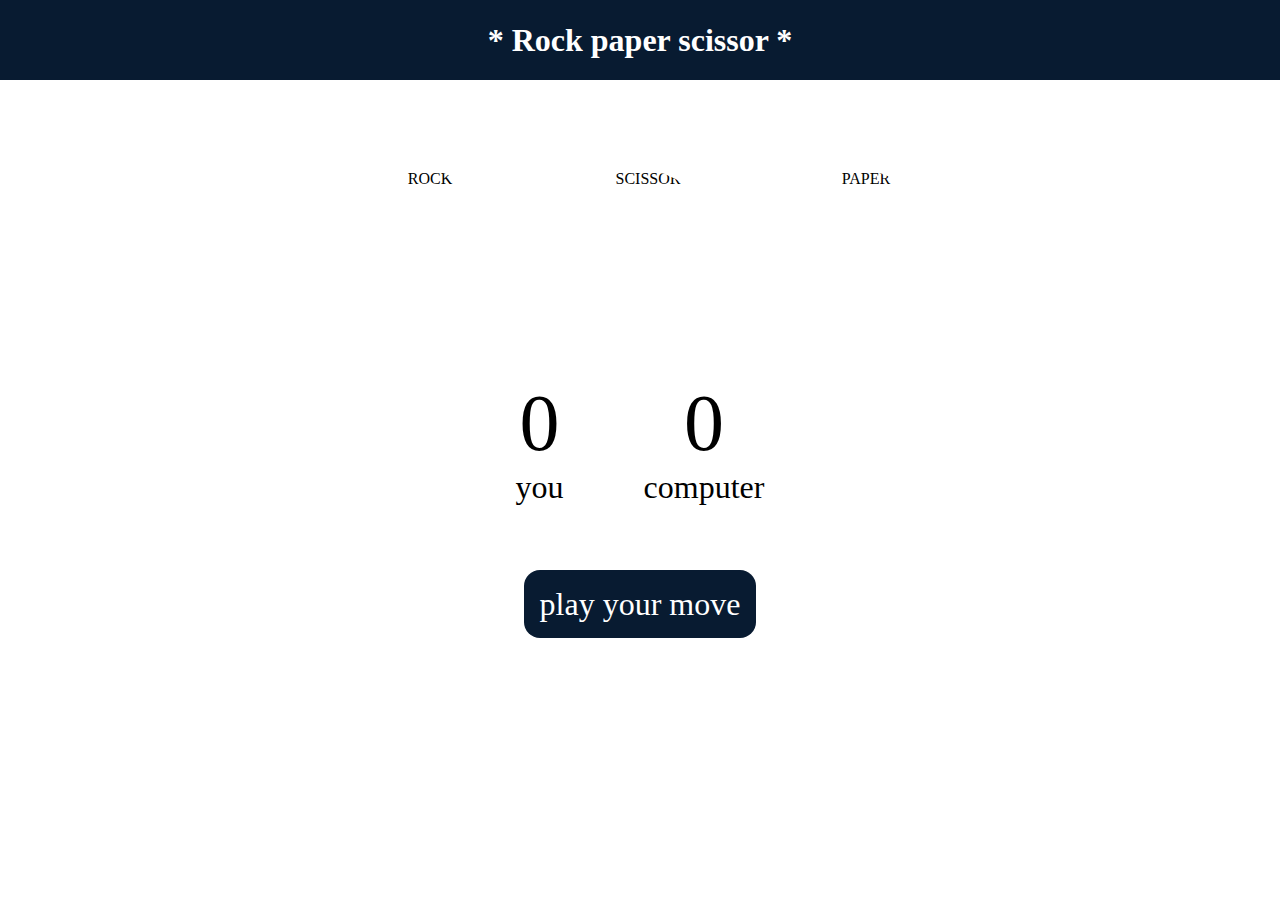
==== commit 87538890: "revision" ====
--- a/index.html
+++ b/index.html
@@ -3,9 +3,37 @@
   <head>
     <meta charset="UTF-8" />
     <meta name="viewport" content="width=device-width, initial-scale=1.0" />
-    <title>Document</title>
+    <title>legit game</title>
+    <link rel="stylesheet" href="style.css" />
   </head>
   <body>
+    <h1>* Rock paper scissor *</h1>
+    <div class="choice">
+      <div class="rock option" id="rock">
+        <img src="Screenshot 2024-11-09 113758.png" alt="ROCK" />
+      </div>
+      <div class="scissor option" id="scissor">
+        <img src="Screenshot 2024-11-09 113826.png" alt="SCISSOR" />
+      </div>
+      <div class="paper option" id="paper">
+        <img src="Screenshot 2024-11-09 113837.png" alt="PAPER" />
+      </div>
+    </div>
+
+    <div class="scoreboard">
+      <div class="score">
+        <p class="user">0</p>
+        <p>you</p>
+      </div>
+      <div class="score">
+        <p class="bot">0</p>
+        <p>computer</p>
+      </div>
+    </div>
+
+    <div class="msg-cont">
+      <p id="msg">play your move</p>
+    </div>
     <script src="script.js"></script>
   </body>
 </html>
--- a/style.css
+++ b/style.css
@@ -0,0 +1,69 @@
+* {
+  margin: 0;
+  padding: 0;
+  text-align: center;
+}
+
+h1 {
+  background-color: #081b31;
+  color: white;
+  height: 5rem;
+  line-height: 5rem;
+}
+
+.option {
+  height: 170px;
+  width: 170px;
+  border-radius: 50%;
+  display: flex;
+  justify-content: center;
+  align-items: center;
+}
+
+.option:hover {
+  opacity: 0.5;
+  cursor: pointer;
+  background-color: #081b31;
+}
+
+img {
+  height: 150px;
+  width: 150px;
+  object-fit: cover;
+  border-radius: 50%;
+}
+
+.choice {
+  display: flex;
+  justify-content: center;
+  align-items: center;
+  gap: 3rem;
+  margin-top: 5rem;
+}
+
+.scoreboard {
+  display: flex;
+  justify-content: center;
+  align-items: center;
+  font-size: 2rem;
+  margin-top: 3rem;
+  gap: 5rem;
+}
+
+.user,
+.bot {
+  font-size: 5rem;
+}
+
+.msg-cont {
+  margin-top: 5rem;
+}
+
+#msg {
+  background-color: #081b31;
+  color: white;
+  font-size: 2rem;
+  display: inline;
+  padding: 1rem;
+  border-radius: 1rem;
+}
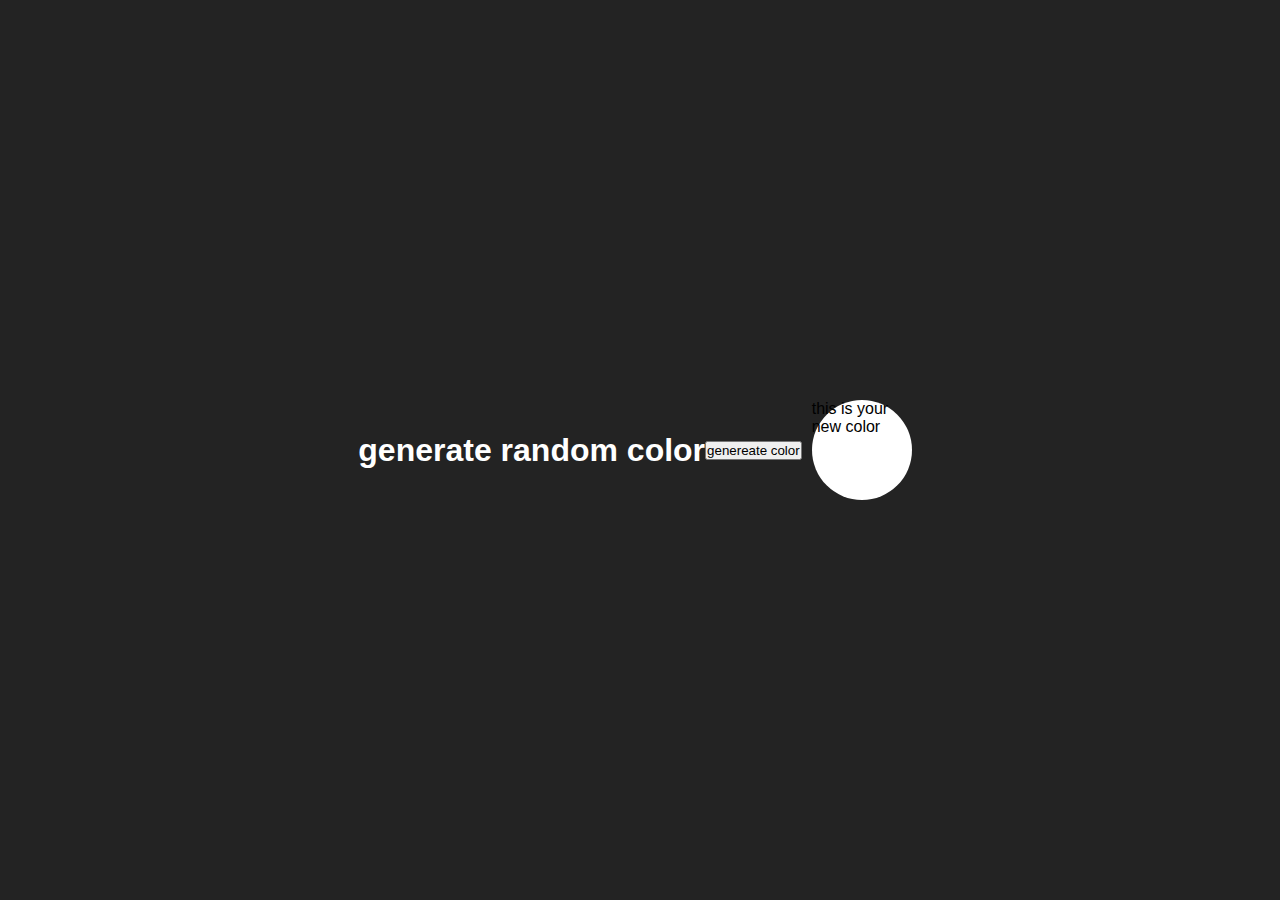
==== commit b8b49631: "revision" ====
--- a/index.html
+++ b/index.html
@@ -1,39 +1,17 @@
 <!DOCTYPE html>
 <html lang="en">
-  <head>
-    <meta charset="UTF-8" />
-    <meta name="viewport" content="width=device-width, initial-scale=1.0" />
-    <title>legit game</title>
-    <link rel="stylesheet" href="style.css" />
-  </head>
-  <body>
-    <h1>* Rock paper scissor *</h1>
-    <div class="choice">
-      <div class="rock option" id="rock">
-        <img src="Screenshot 2024-11-09 113758.png" alt="ROCK" />
-      </div>
-      <div class="scissor option" id="scissor">
-        <img src="Screenshot 2024-11-09 113826.png" alt="SCISSOR" />
-      </div>
-      <div class="paper option" id="paper">
-        <img src="Screenshot 2024-11-09 113837.png" alt="PAPER" />
-      </div>
-    </div>
-
-    <div class="scoreboard">
-      <div class="score">
-        <p class="user">0</p>
-        <p>you</p>
-      </div>
-      <div class="score">
-        <p class="bot">0</p>
-        <p>computer</p>
-      </div>
-    </div>
-
-    <div class="msg-cont">
-      <p id="msg">play your move</p>
-    </div>
-    <script src="script.js"></script>
-  </body>
-</html>
+<head>
+  <meta charset="UTF-8">
+  <meta name="viewport" content="width=device-width, initial-scale=1.0">
+  <title>Document</title>
+  <link rel="stylesheet" href="style.css">
+</head>
+<body>
+  <h1>generate random color</h1>
+  <br>
+  <button>genereate color</button>
+  <br><br>
+  <div>this is your new color</div>
+  <script src="script.js"></script>
+</body>
+</html>--- a/style.css
+++ b/style.css
@@ -1,69 +1,26 @@
 * {
   margin: 0;
   padding: 0;
-  text-align: center;
+  box-sizing: border-box;
+  font-family: 'Poppins', sans-serif;
 }
 
-h1 {
-  background-color: #081b31;
-  color: white;
-  height: 5rem;
-  line-height: 5rem;
-}
-
-.option {
-  height: 170px;
-  width: 170px;
-  border-radius: 50%;
+body {
   display: flex;
   justify-content: center;
   align-items: center;
+  min-height: 100vh;
+  background: #232323;  
+} 
+
+h1 {
+  color: #fff;  
 }
 
-.option:hover {
-  opacity: 0.5;
-  cursor: pointer;
-  background-color: #081b31;
-}
-
-img {
-  height: 150px;
-  width: 150px;
-  object-fit: cover;
+div { 
+  height: 100px;
+  width: 100px;
+  background: #fff;
   border-radius: 50%;
-}
-
-.choice {
-  display: flex;
-  justify-content: center;
-  align-items: center;
-  gap: 3rem;
-  margin-top: 5rem;
-}
-
-.scoreboard {
-  display: flex;
-  justify-content: center;
-  align-items: center;
-  font-size: 2rem;
-  margin-top: 3rem;
-  gap: 5rem;
-}
-
-.user,
-.bot {
-  font-size: 5rem;
-}
-
-.msg-cont {
-  margin-top: 5rem;
-}
-
-#msg {
-  background-color: #081b31;
-  color: white;
-  font-size: 2rem;
-  display: inline;
-  padding: 1rem;
-  border-radius: 1rem;
-}
+  margin: 10px;
+}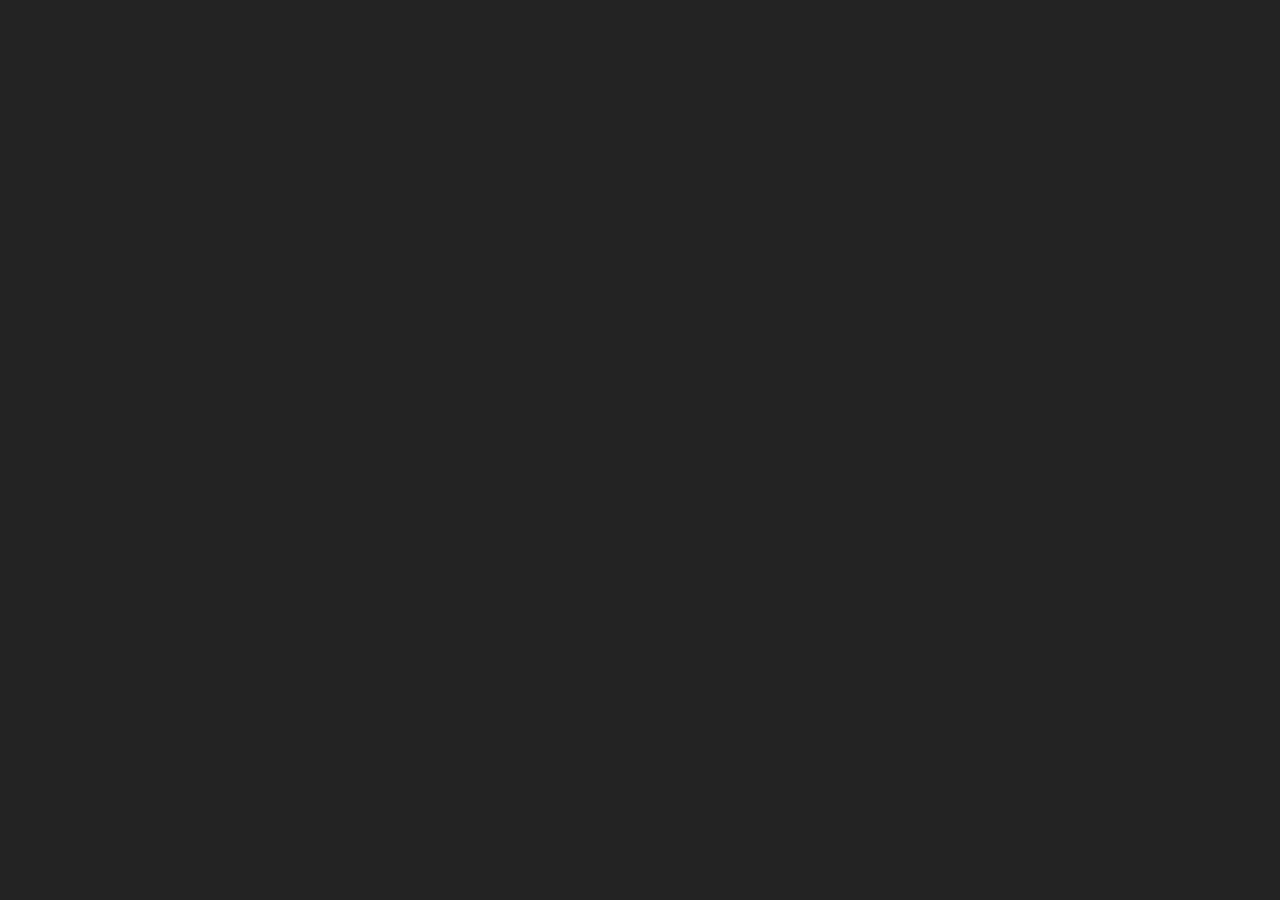
==== commit d91126c7: "Update index.html" ====
--- a/index.html
+++ b/index.html
@@ -7,11 +7,6 @@
   <link rel="stylesheet" href="style.css">
 </head>
 <body>
-  <h1>generate random color</h1>
-  <br>
-  <button>genereate color</button>
-  <br><br>
-  <div>this is your new color</div>
-  <script src="script.js"></script>
+  
 </body>
 </html>